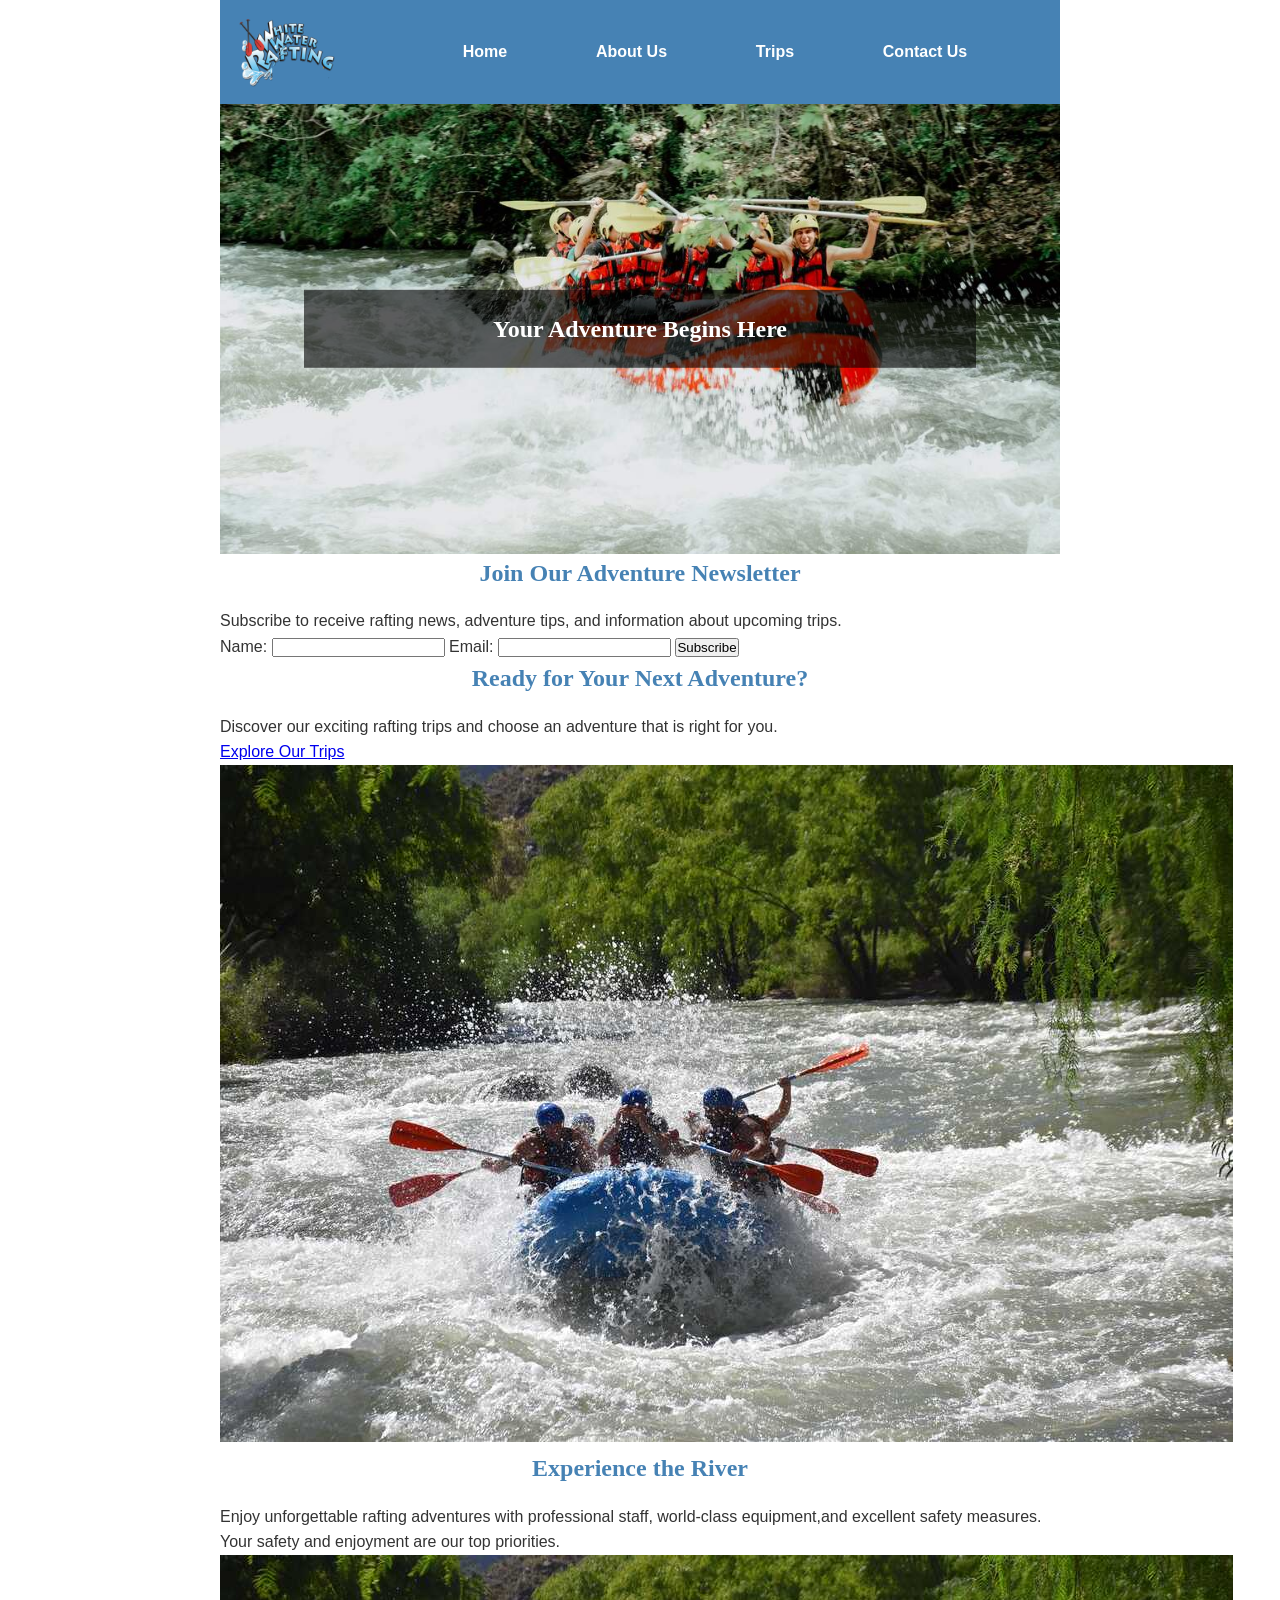
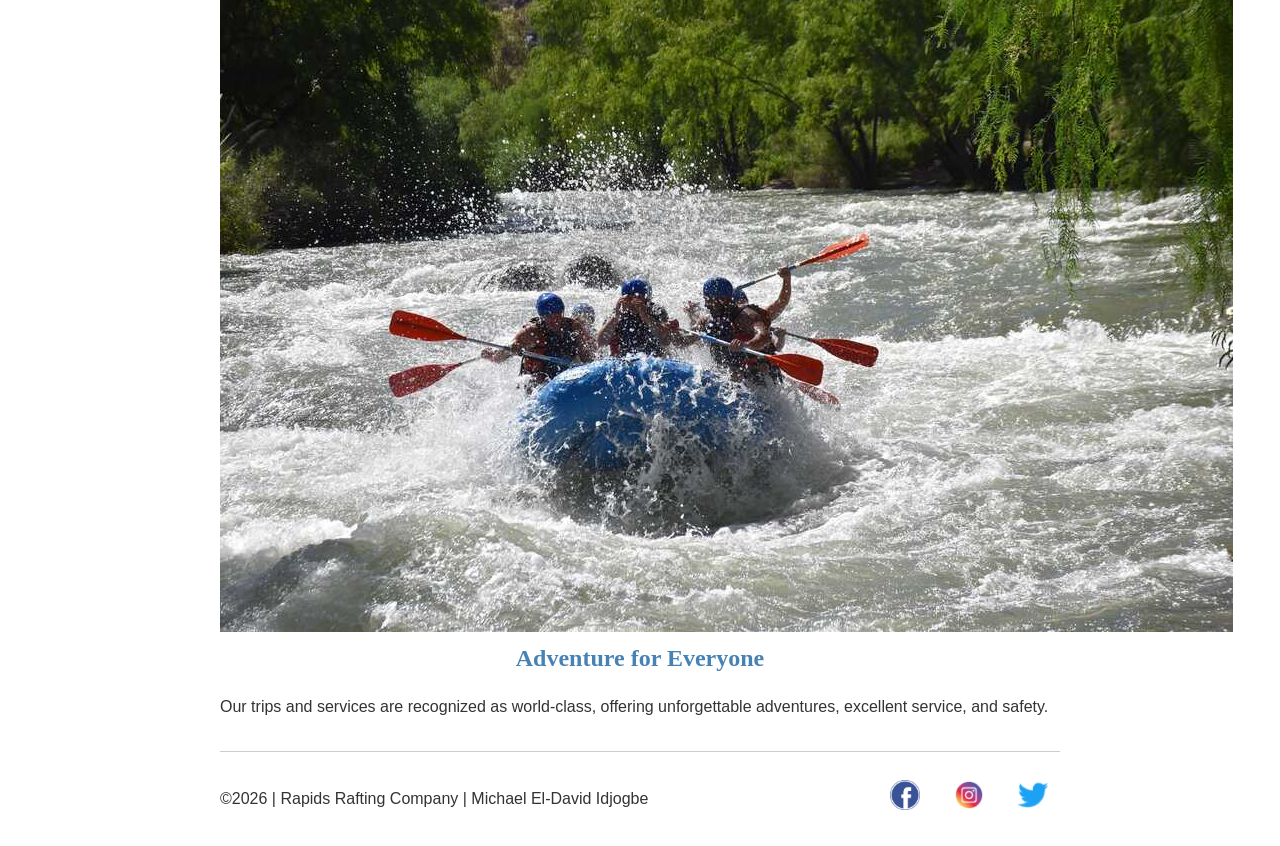
==== wwr/index.html @ 3df72a7e "contact page ready" ====
<!DOCTYPE html>
<html lang="en-US">

<head>
    <meta charset="UTF-8">
    <meta name="viewport" content="width=device-width, initial-scale=1.0">
    <meta name="description"
      content="Experience exciting white water rafting adventures with Rapids Rafting Company.">
    <meta name="author" content="Michael El-David Idjogbe">

    <title>About Us | Rapids Rafting Company</title>

    <link rel="stylesheet" href="styles/rafting.css">
</head>

<body>
    <header>

        <img src="images/logo.png" alt="Rapids Rafting Company Logo">

        <nav>
            <a href="index.html">Home</a>
            <a href="about.html">About Us</a>
            <a href="trips.html">Trips</a>
            <a href="contact.html">Contact Us</a>
        </nav>

    </header>
    <main>
        <section class="water">

            <img src="images/rafting3.jpg" alt="People enjoying a white water rafting adventure">

            <h1>Your Adventure Begins Here</h1>

        </section>

        <section class="newsletter">

            <h2>Join Our Adventure Newsletter</h2>

            <p>
                Subscribe to receive rafting news, adventure tips,
                and information about upcoming trips.
            </p>

            <form>

                <label for="name">Name:</label>
                <input type="text" id="name" name="name" required>

                <label for="email">Email:</label>
                <input type="email" id="email" name="email" required>

                <button type="submit">Subscribe</button>

            </form>

        </section>
        <section class="call-to-action">

            <h2>Ready for Your Next Adventure?</h2>

            <p>
                Discover our exciting rafting trips and choose
                an adventure that is right for you.
            </p>

            <a href="trips.html">Explore Our Trips</a>

        </section>

        <section class="home-grid">

            <div class="home-card">

                <img src="images/rafting2.jpg" alt="Rafting team traveling down a river">

                <div>
                    <h2>Experience the River</h2>

                    <p>
                        Enjoy unforgettable rafting adventures with professional staff, world-class
                        equipment,and excellent
                        safety measures. Your safety and enjoyment are our top priorities.

                    </p>
                </div>

            </div>


            <div class="home-card">

                <img src="images/rafting2.jpg" alt="Rafters enjoying an outdoor adventure">

                <div>
                    <h2>Adventure for Everyone</h2>

                    <p>
                        Our trips and services are recognized as world-class,
                        offering unforgettable
                        adventures, excellent
                        service, and safety.
                    </p>
                </div>

            </div>

        </section>
    </main>

    <footer>

        <p>&copy;2026 | Rapids Rafting Company | Michael El-David Idjogbe</p>

        <nav class="socialmedia">

            <a href="https://facebook.com">
                <img src="images/facebook.png" alt="Facebook">
            </a>

            <a href="https://instagram.com">
                <img src="images/instagram.png" alt="Instagram">
            </a>

            <a href="https://twitter.com">
                <img src="images/twitter.png" alt="Twitter">
            </a>

        </nav>

    </footer>

</body>
---- wwr/styles/rafting.css ----
/* rafting.css */

/* CSS Variables */
:root {
    --primary-color: steelblue;
    --secondary-color: #f4f4f4;
    --accent-color: white;
    --heading-font: Georgia, serif;
    --body-font: Arial, Helvetica, sans-serif;
}

/* CSS Reset */
* {
    margin: 0;
    padding: 0;
    box-sizing: border-box;
}

/* General Styles */
body {
    font-family: var(--body-font);
    color: #333;
    line-height: 1.6;
    background-color: #fff;
}

header,
main,
footer {
    width: 840px;
    margin: 0 auto;
}

/* ==========================
   HEADER
========================== */

header {
    display: grid;
    grid-template-columns: 150px 1fr;
    align-items: center;
    background-color: var(--primary-color);
    padding: 1rem;
}

header img {
    width: 100px;
    height: auto;
}

/* ==========================
   NAVIGATION
========================== */

nav {
    display: flex;
    justify-content: space-evenly;
    align-items: center;
}

nav a {
    color: white;
    text-decoration: none;
    padding: .75rem;
    font-weight: bold;
}

nav a:hover {
    background-color: white;
    color: steelblue;
    border-radius: 5px;
}

/* ==========================
   HERO SECTION
========================== */

.hero {
    position: relative;
}

.hero img {
    display: block;
    width: 100%;
    height: auto;
}

.hero h1 {
    position: absolute;
    top: 20px;
    width: 100%;
    text-align: center;
    color: white;
    background-color: rgba(70, 130, 180, .8);
    padding: 1rem;
    font-family: var(--heading-font);
}

.hero article {
    position: absolute;
    bottom: 20px;
    left: 20px;
    right: 20px;
    background-color: rgba(255, 255, 255, .85);
    padding: 1rem;
}

.hero article img {
    float: right;
    width: 150px;
    margin-left: 1rem;
    border: 1px solid #999;
}

/* ==========================
   HEADINGS
========================== */

h1,
h2 {
    font-family: var(--heading-font);
}

h2 {
    text-align: center;
    color: steelblue;
    margin-bottom: 1rem;
}

/* ==========================
   HISTORY SECTION
========================== */

.history {
    display: grid;
    grid-template-columns: 1fr auto 1fr;
    gap: 20px;
    align-items: center;
    margin: 2rem 0;
}

.history h2 {
    grid-column: 1 / 4;
}

.history img {
    width: 200px;
    height: auto;
}

/* ==========================
   ADVENTURES SECTION
========================== */

.adventures {
    display: grid;
    grid-template-columns: repeat(5, 1fr);
    gap: 15px;
    margin: 2rem 0;
    text-align: center;
}

.adventures h2 {
    grid-column: 1 / 6;
}

figure img {
    width: 100%;
    height: 140px;
    object-fit: cover;
    border-radius: 5px;
}

figcaption {
    margin-top: .5rem;
    font-size: .9rem;
    font-weight: bold;
}

/* ==========================
   FOOTER
========================== */

footer {
    display: flex;
    justify-content: space-between;
    align-items: center;
    border-top: 1px solid #ccc;
    padding: 1rem 0;
    margin-top: 2rem;
}

.socialmedia {
    display: flex;
    gap: 10px;
}

.socialmedia a {
    text-decoration: none;
}

.socialmedia img {
    width: 30px;
    height: auto;
}

/* =================================
   CONTACT PAGE
   ================================= */

.company-info {
    text-align: center;
    margin-bottom: 40px;
}

.company-info p {
    margin: 8px;
}

/* Map */

.company-info iframe {
    width: 100%;
    max-width: 600px;
    height: 350px;
    margin-top: 20px;
}

/* =================================
   EMPLOYEES
   ================================= */

.employees {
    margin: 40px 0;
    display: grid;
    grid-template-columns: repeat(3, 1fr);
    gap: 20px;
}

.employees h2 {
    grid-column: 1 / 4;
    text-align: center;
}

.employees figure {
    margin: 0;
    padding: 10px;
    border: 1px solid #ccc;
    text-align: center;
}

.employees img {
    width: 100%;
    height: 200px;
    object-fit: cover;
}

.employees figcaption {
    padding: 10px;
    font-weight: bold;
}

/* MAP AND FORM SIDE BY SIDE */

.contact-section {
    display: grid;
    grid-template-columns: 1fr 1fr;
    gap: 30px;
    align-items: start;
    margin: 30px 0;
}

/* COMPANY INFORMATION */

.company-info {
    text-align: center;
}

.company-info iframe {
    width: 100%;
    height: 400px;
    border: 0;
    margin-top: 15px;
}

/* CONTACT FORM */

.contact-form {
    padding: 10px;
}

.contact-form h2 {
    text-align: center;
}

.contact-form form {
    display: grid;
    gap: 10px;
}

.contact-form input[type="text"],
.contact-form input[type="email"],
.contact-form textarea {
    width: 100%;
    padding: 10px;
    box-sizing: border-box;
}

.contact-form fieldset {
    padding: 10px;
}

.contact-form fieldset label {
    display: block;
    margin: 8px 0;
}

.contact-form button {
    padding: 10px;
}

/* MOBILE */

@media screen and (max-width: 700px) {

    .contact-section {
        grid-template-columns: 1fr;
    }

}

/* water Section */
.water {
    position: relative;
    width: 100%;
}

.water img {
    width: 100%;
    height: 450px;
    object-fit: cover;
    display: block;
}

.water h1 {
    position: absolute;
    top: 50%;
    left: 50%;
    transform: translate(-50%, -50%);
    width: 80%;
    text-align: center;
    color: white;
    background-color: rgba(0, 0, 0, 0.6);
    padding: 20px;
}

/* Trips Page */

.trip-container {
    display: grid;
    grid-template-columns: repeat(3, 1fr);
    gap: 20px;
    margin: 30px 0;
}

.trip {
    border: 1px solid #ccc;
    padding: 15px;
    text-align: center;
}

.trip img {
    width: 100%;
    height: 200px;
    object-fit: cover;
}

.trip h2 {
    margin-top: 10px;
}

table {
    width: 100%;
    border-collapse: collapse;
    margin: 20px 0;
}

th,
td {
    border: 1px solid #333;
    padding: 10px;
    text-align: center;
}

th {
    font-weight: bold;
}
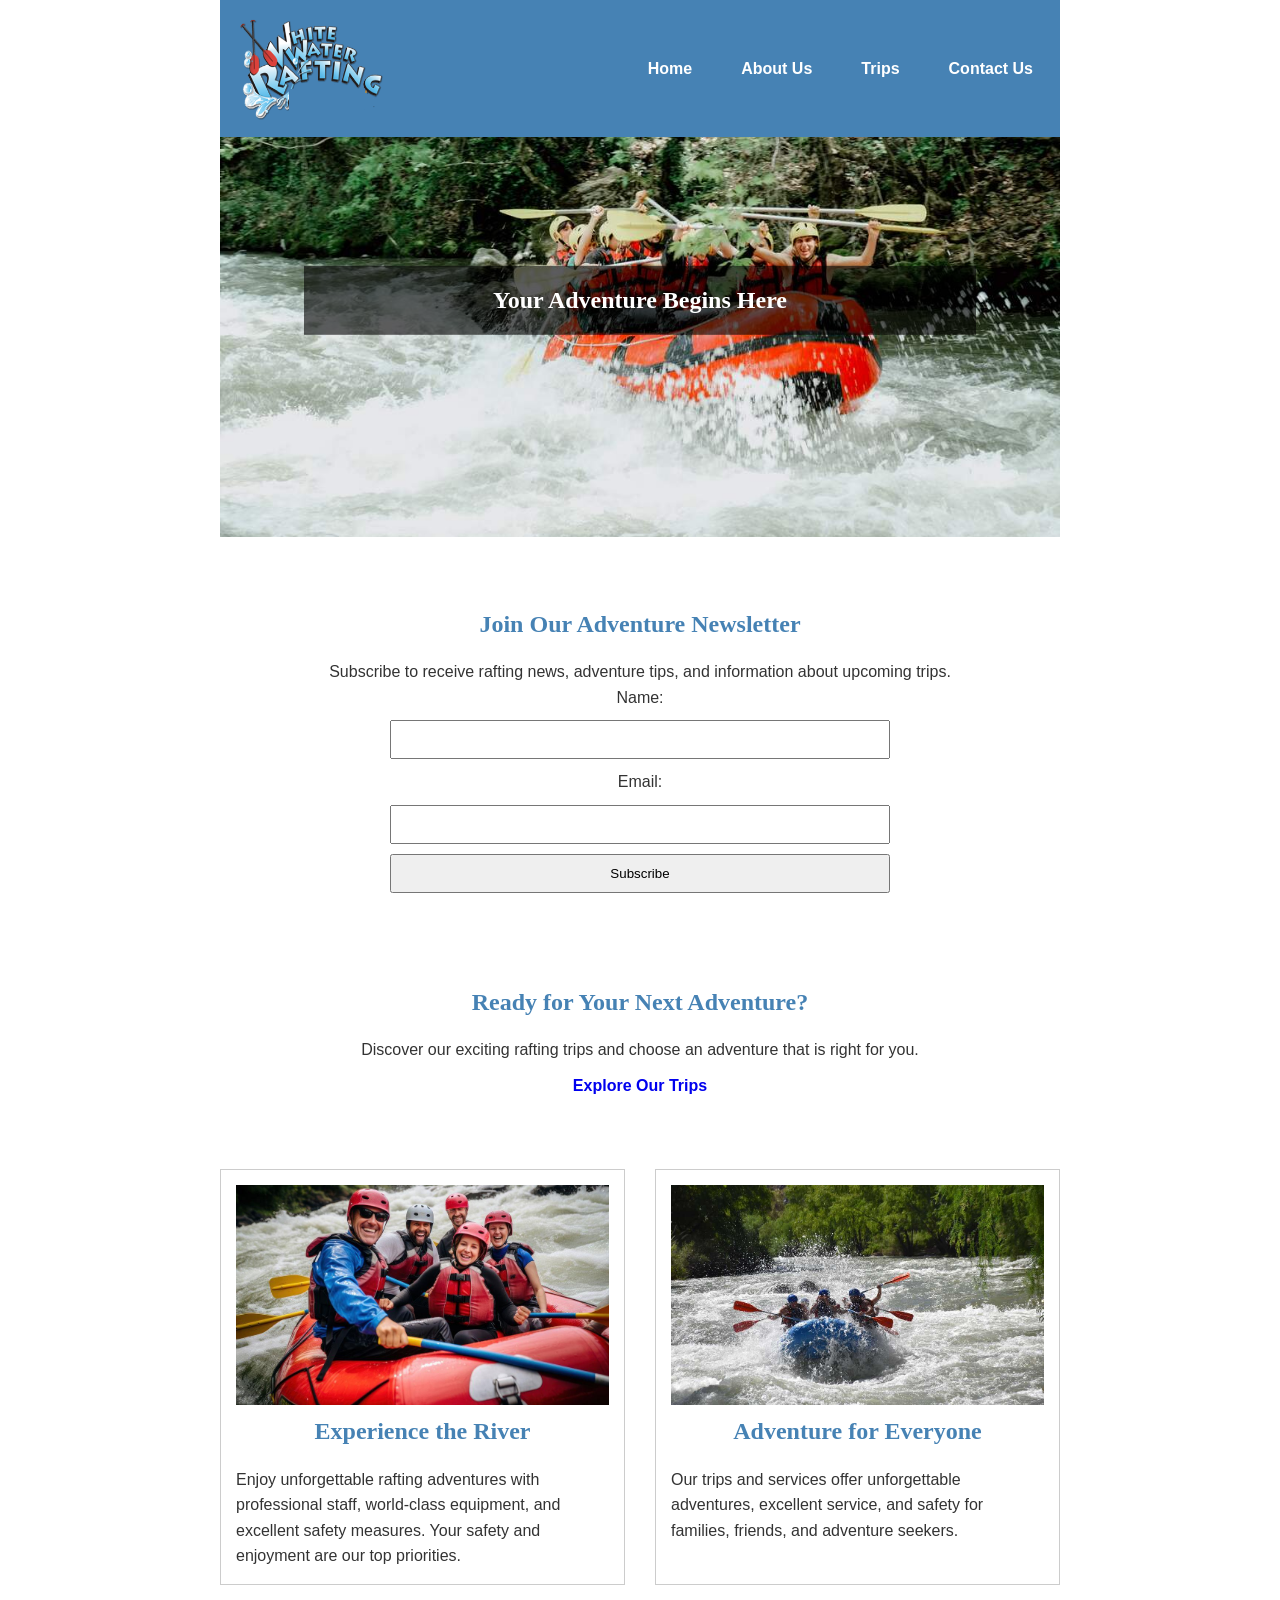
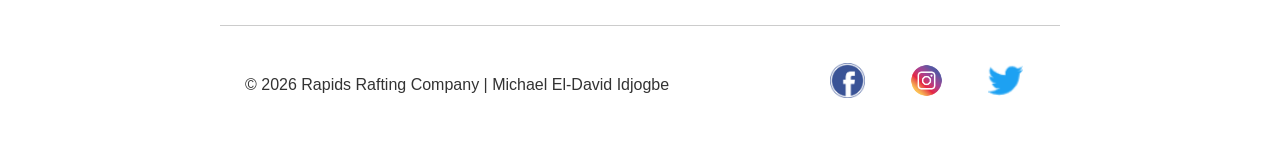
==== commit 595aa7fb: "home page new" ====
--- a/wwr/index.html
+++ b/wwr/index.html
@@ -2,31 +2,53 @@
 <html lang="en-US">
 
 <head>
+
     <meta charset="UTF-8">
+
     <meta name="viewport" content="width=device-width, initial-scale=1.0">
+
     <meta name="description"
-      content="Experience exciting white water rafting adventures with Rapids Rafting Company.">
+      content="Experience exciting white water rafting adventures with Rapids Rafting Company. Explore our trips, services, and unforgettable river adventures.">
+
     <meta name="author" content="Michael El-David Idjogbe">
 
-    <title>About Us | Rapids Rafting Company</title>
+    <title>Home | Rapids Rafting Company</title>
 
     <link rel="stylesheet" href="styles/rafting.css">
+
 </head>
 
+
 <body>
+
+    <!-- HEADER -->
+
     <header>
 
         <img src="images/logo.png" alt="Rapids Rafting Company Logo">
 
         <nav>
+
             <a href="index.html">Home</a>
+
             <a href="about.html">About Us</a>
+
             <a href="trips.html">Trips</a>
+
             <a href="contact.html">Contact Us</a>
+
         </nav>
 
     </header>
+
+
+    <!-- MAIN CONTENT -->
+
     <main>
+
+
+        <!-- HERO SECTION -->
+
         <section class="water">
 
             <img src="images/rafting3.jpg" alt="People enjoying a white water rafting adventure">
@@ -34,6 +56,9 @@
             <h1>Your Adventure Begins Here</h1>
 
         </section>
+
+
+        <!-- NEWSLETTER -->
 
         <section class="newsletter">
 
@@ -44,19 +69,34 @@
                 and information about upcoming trips.
             </p>
 
+
             <form>
 
-                <label for="name">Name:</label>
+                <label for="name">
+                    Name:
+                </label>
+
                 <input type="text" id="name" name="name" required>
 
-                <label for="email">Email:</label>
+
+                <label for="email">
+                    Email:
+                </label>
+
                 <input type="email" id="email" name="email" required>
 
-                <button type="submit">Subscribe</button>
+
+                <button type="submit">
+                    Subscribe
+                </button>
 
             </form>
 
         </section>
+
+
+        <!-- CALL TO ACTION -->
+
         <section class="call-to-action">
 
             <h2>Ready for Your Next Adventure?</h2>
@@ -66,70 +106,108 @@
                 an adventure that is right for you.
             </p>
 
-            <a href="trips.html">Explore Our Trips</a>
-
-        </section>
+            <a href="trips.html">
+                Explore Our Trips
+            </a>
+
+        </section>
+
+
+        <!-- HOME GRID -->
 
         <section class="home-grid">
 
+
+            <!-- FIRST CARD -->
+
             <div class="home-card">
 
-                <img src="images/rafting2.jpg" alt="Rafting team traveling down a river">
+                <img src="images/employee.jpg" alt="Rafting team traveling down a river">
+
 
                 <div>
+
                     <h2>Experience the River</h2>
 
                     <p>
-                        Enjoy unforgettable rafting adventures with professional staff, world-class
-                        equipment,and excellent
-                        safety measures. Your safety and enjoyment are our top priorities.
-
+                        Enjoy unforgettable rafting adventures
+                        with professional staff, world-class
+                        equipment, and excellent safety measures.
+                        Your safety and enjoyment are our top
+                        priorities.
                     </p>
+
                 </div>
 
             </div>
 
 
+            <!-- SECOND CARD -->
+
             <div class="home-card">
 
                 <img src="images/rafting2.jpg" alt="Rafters enjoying an outdoor adventure">
 
+
                 <div>
+
                     <h2>Adventure for Everyone</h2>
 
                     <p>
-                        Our trips and services are recognized as world-class,
-                        offering unforgettable
-                        adventures, excellent
-                        service, and safety.
+                        Our trips and services offer unforgettable
+                        adventures, excellent service, and safety
+                        for families, friends, and adventure seekers.
                     </p>
+
                 </div>
 
             </div>
 
-        </section>
+
+        </section>
+
     </main>
 
+
+    <!-- FOOTER -->
+
     <footer>
 
-        <p>&copy;2026 | Rapids Rafting Company | Michael El-David Idjogbe</p>
+        <p>
+            &copy; 2026 Rapids Rafting Company |
+            Michael El-David Idjogbe
+        </p>
+
 
         <nav class="socialmedia">
 
+
             <a href="https://facebook.com">
+
                 <img src="images/facebook.png" alt="Facebook">
-            </a>
+
+            </a>
+
 
             <a href="https://instagram.com">
+
                 <img src="images/instagram.png" alt="Instagram">
-            </a>
+
+            </a>
+
 
             <a href="https://twitter.com">
+
                 <img src="images/twitter.png" alt="Twitter">
-            </a>
+
+            </a>
+
 
         </nav>
 
     </footer>
 
-</body>+
+</body>
+
+</html>
--- a/wwr/styles/rafting.css
+++ b/wwr/styles/rafting.css
@@ -329,32 +329,234 @@
 
 }
 
-/* water Section */
+/* =========================
+   HOME PAGE CSS
+   ========================= */
+
+body {
+    margin: 0;
+    font-family: Arial, sans-serif;
+    line-height: 1.6;
+}
+
+/* HEADER */
+
+header {
+    max-width: 1100px;
+    margin: 0 auto;
+    padding: 15px;
+
+    display: grid;
+    grid-template-columns: 180px 1fr;
+
+    align-items: center;
+}
+
+header img {
+    width: 150px;
+}
+
+header nav {
+    display: flex;
+    justify-content: flex-end;
+    gap: 25px;
+}
+
+header nav a {
+    text-decoration: none;
+    font-weight: bold;
+}
+
+/* MAIN */
+
+main {
+    max-width: 1100px;
+    margin: 0 auto;
+}
+
+/* HERO */
+
 .water {
     position: relative;
-    width: 100%;
 }
 
 .water img {
     width: 100%;
-    height: 450px;
+    height: 400px;
     object-fit: cover;
-    display: block;
 }
 
 .water h1 {
     position: absolute;
-    top: 50%;
+
+    top: 40%;
     left: 50%;
+
     transform: translate(-50%, -50%);
+
     width: 80%;
-    text-align: center;
+
+    text-align: center;
+
+    padding: 15px;
+
     color: white;
+
     background-color: rgba(0, 0, 0, 0.6);
+}
+
+/* NEWSLETTER */
+
+.newsletter {
+    text-align: center;
+
+    padding: 30px;
+
+    margin: 30px 0;
+}
+
+.newsletter form {
+    max-width: 500px;
+    margin: 0 auto;
+
+    display: grid;
+    gap: 10px;
+}
+
+.newsletter input {
+    padding: 10px;
+}
+
+.newsletter button {
+    padding: 10px;
+
+    cursor: pointer;
+}
+
+/* CALL TO ACTION */
+
+.call-to-action {
+    text-align: center;
+
+    padding: 30px;
+
+    margin: 30px 0;
+}
+
+.call-to-action a {
+    display: inline-block;
+
+    padding: 10px 20px;
+
+    text-decoration: none;
+
+    font-weight: bold;
+}
+
+/* HOME GRID */
+
+.home-grid {
+    display: grid;
+
+    grid-template-columns: 1fr 1fr;
+
+    gap: 30px;
+
+    margin: 30px 0;
+}
+
+/* HOME CARDS */
+
+.home-card {
+    padding: 15px;
+
+    border: 1px solid #ccc;
+
+    background-color: white;
+}
+
+.home-card img {
+    width: 100%;
+
+    height: 220px;
+
+    object-fit: cover;
+}
+
+.home-card h2 {
+    text-align: center;
+}
+
+/* FOOTER */
+
+footer {
+    text-align: center;
+
+    padding: 25px;
+
+    margin-top: 40px;
+}
+
+.socialmedia {
+    display: flex;
+
+    justify-content: center;
+
+    gap: 20px;
+}
+
+.socialmedia img {
+    width: 35px;
+}
+
+/* MOBILE */
+
+@media screen and (max-width: 700px) {
+
+    header {
+        grid-template-columns: 1fr;
+
+        text-align: center;
+    }
+
+    header img {
+        margin: 0 auto;
+    }
+
+    header nav {
+        justify-content: center;
+
+        flex-wrap: wrap;
+    }
+
+    .home-grid {
+        grid-template-columns: 1fr;
+    }
+
+    .water img {
+        height: 300px;
+    }
+
+}
+
+/* ================================
+   TRIPS PAGE
+   ================================ */
+
+.trip-cta {
+    text-align: center;
+    margin: 30px 0;
     padding: 20px;
 }
 
-/* Trips Page */
+.trip-cta a {
+    display: inline-block;
+    padding: 10px 20px;
+    text-decoration: none;
+    font-weight: bold;
+}
+
+/* TRIP CARDS */
 
 .trip-container {
     display: grid;
@@ -376,22 +578,45 @@
 }
 
 .trip h2 {
-    margin-top: 10px;
-}
-
-table {
+    margin: 15px 0 10px;
+}
+
+.trip p {
+    line-height: 1.5;
+}
+
+/* TRIP TABLE */
+
+.trip-table {
+    margin: 40px 0;
+}
+
+.trip-table h2 {
+    text-align: center;
+}
+
+.trip-table table {
     width: 100%;
     border-collapse: collapse;
-    margin: 20px 0;
-}
-
-th,
-td {
-    border: 1px solid #333;
-    padding: 10px;
-    text-align: center;
-}
-
-th {
-    font-weight: bold;
+}
+
+.trip-table th,
+.trip-table td {
+    border: 1px solid #ccc;
+    padding: 12px;
+    text-align: center;
+}
+
+/* MOBILE */
+
+@media screen and (max-width: 700px) {
+
+    .trip-container {
+        grid-template-columns: 1fr;
+    }
+
+    .trip-table {
+        overflow-x: auto;
+    }
+
 }
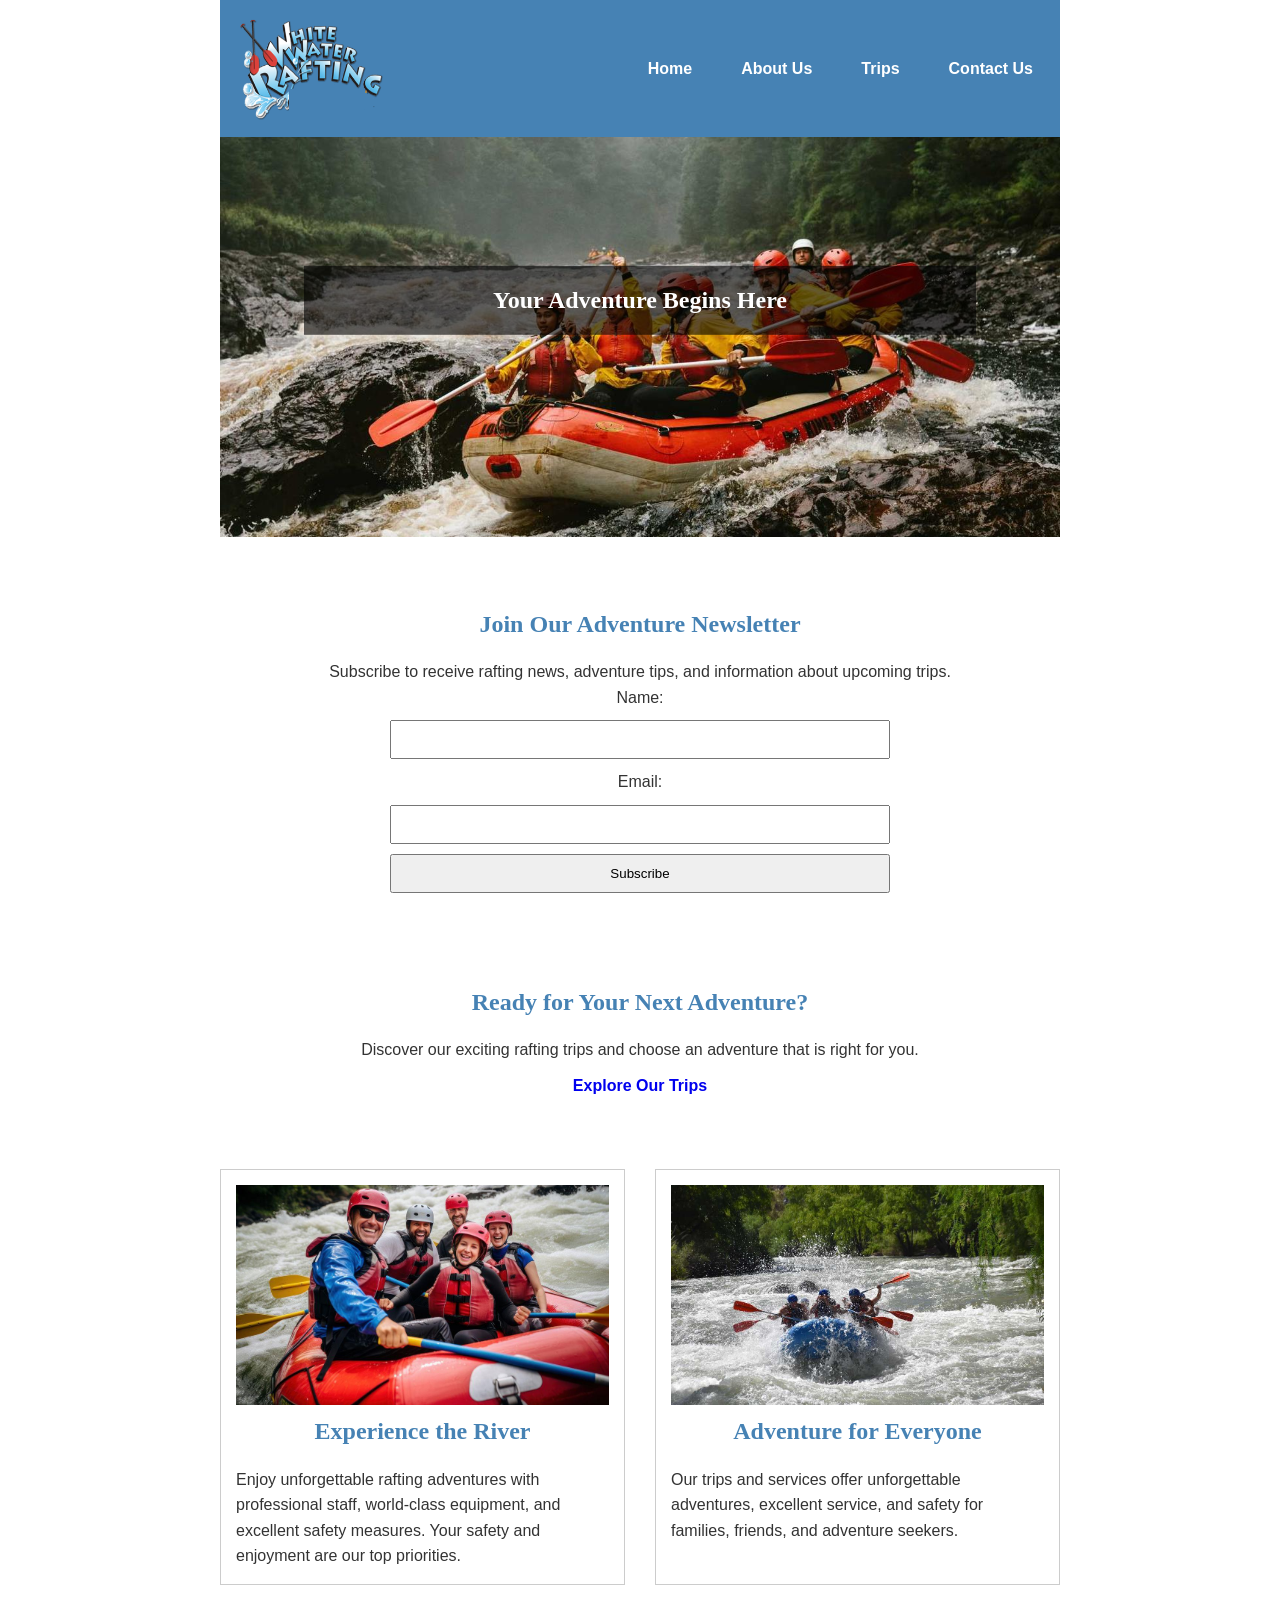
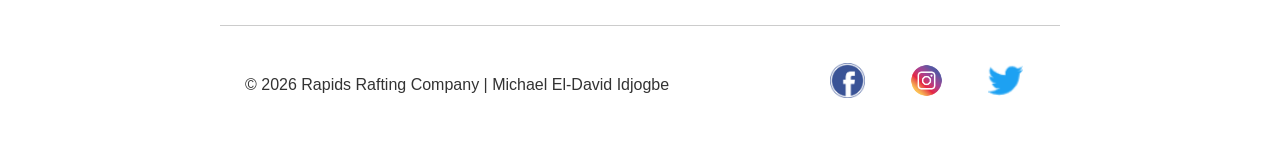
==== commit 31343486: "home page new" ====
--- a/wwr/index.html
+++ b/wwr/index.html
@@ -51,7 +51,7 @@
 
         <section class="water">
 
-            <img src="images/rafting3.jpg" alt="People enjoying a white water rafting adventure">
+            <img src="images/hero.jpg" alt="People enjoying a white water rafting adventure">
 
             <h1>Your Adventure Begins Here</h1>
 
